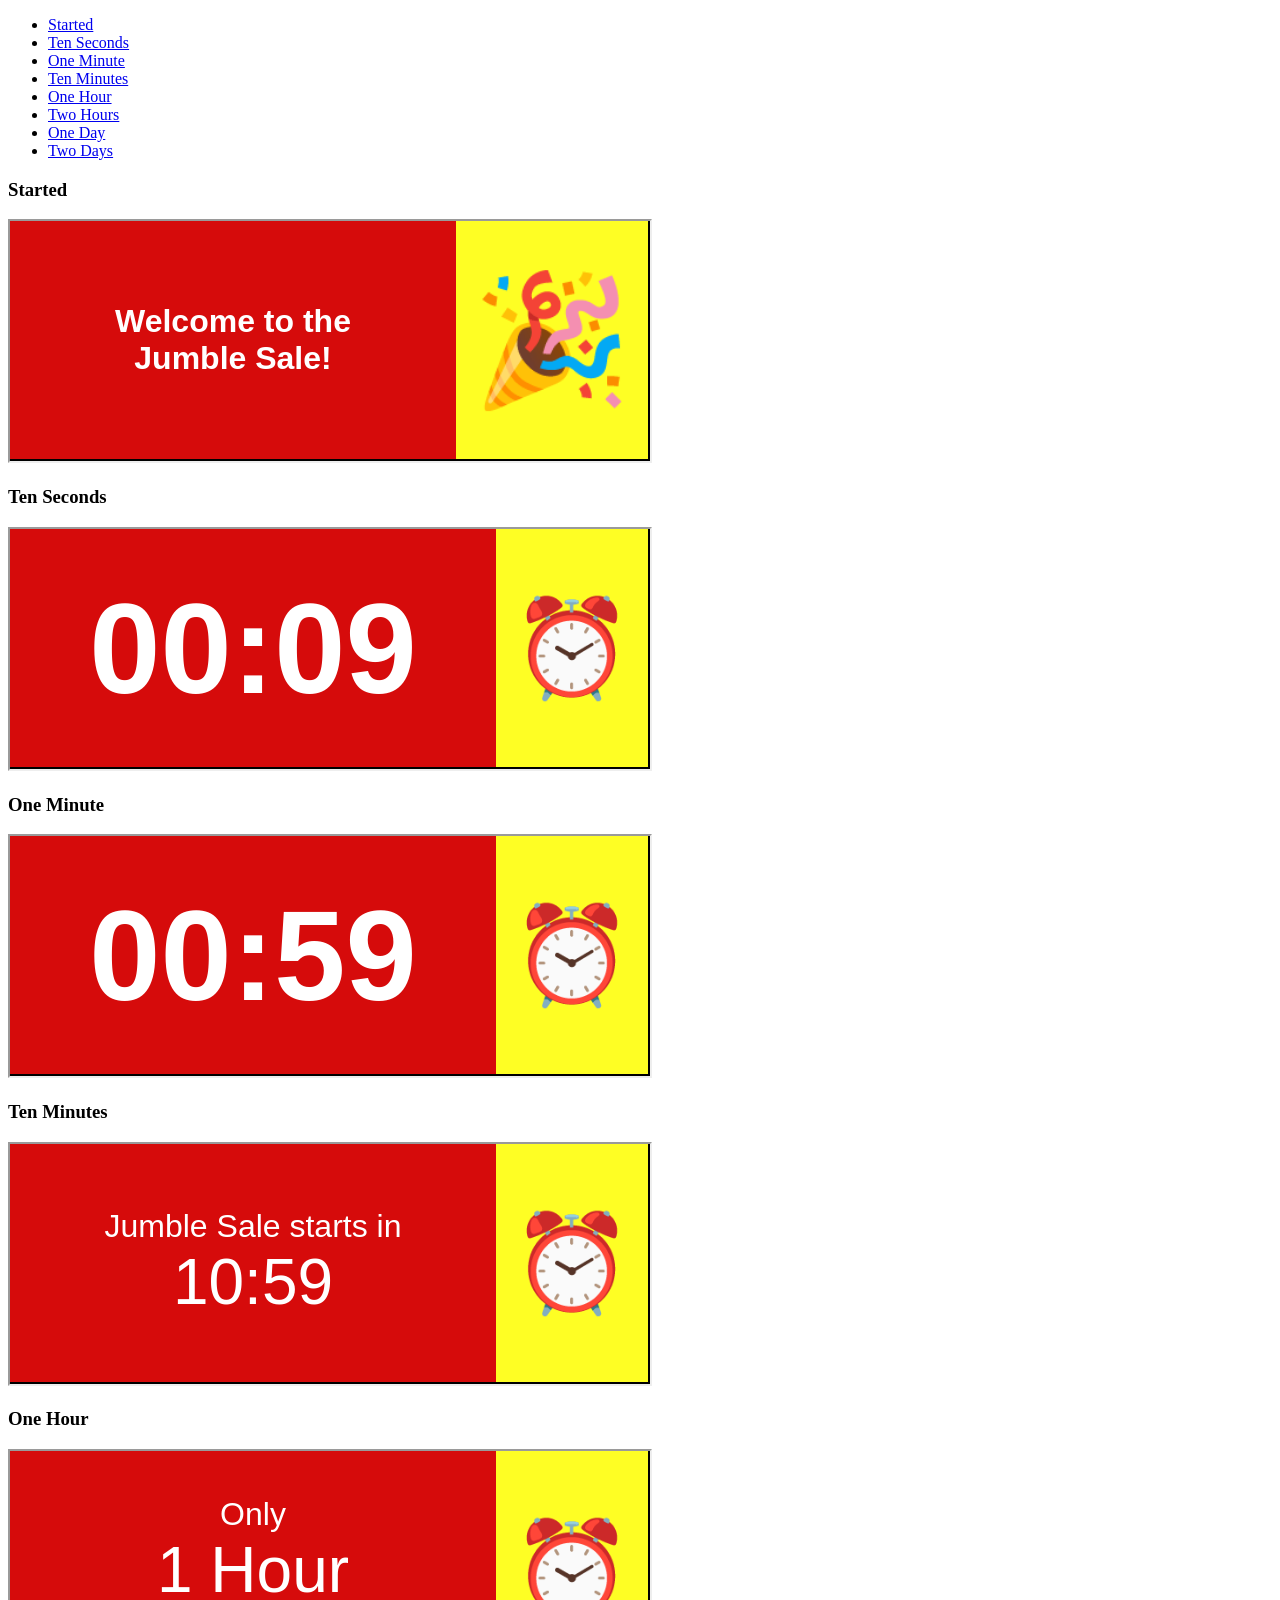
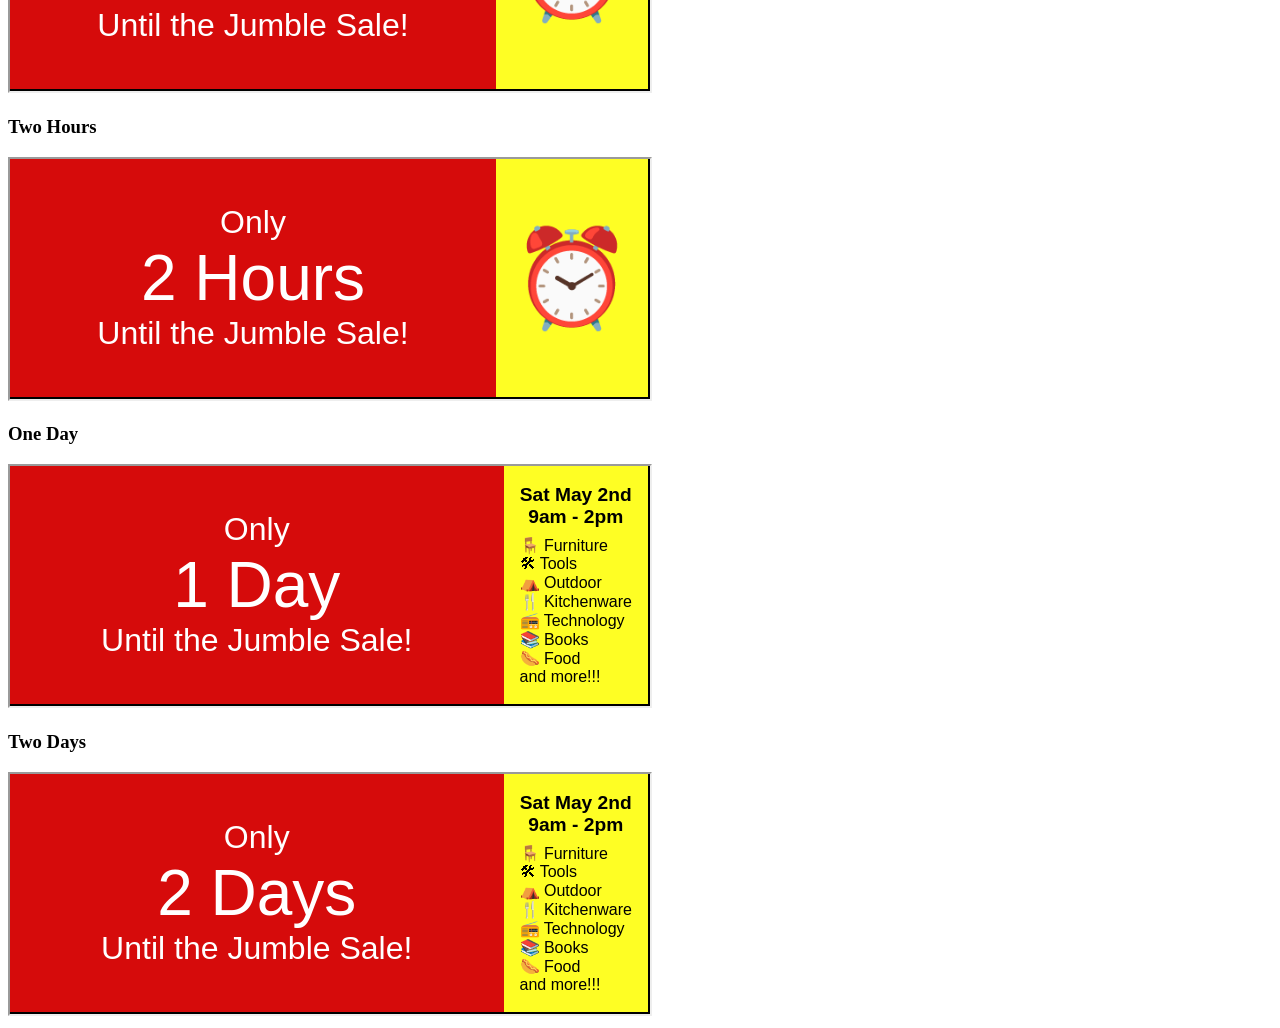
==== docs/index.html @ bb29fb79 "Initial basic countdown timers" ====
<!doctype html>
<html lang="en">
<head>
    <meta charset="UTF-8">
    <meta name="viewport" content="width=device-width, initial-scale=1">
    <title>Upwey CFA Signs</title>
</head>
<body>
</body>
<script>
    (function() {
        const list = document.getElementById('file-list');

        const now = new Date();

        const started = new Date()
        started.setTime(now.getTime() - 1000);
        const startedUrl = `./jumble-sale-countdown.html?date=${started.toISOString()}`;

        const tenSeconds = new Date()
        tenSeconds.setTime(now.getTime() + 1000 * 10);
        const tenSecondsUrl = `./jumble-sale-countdown.html?date=${tenSeconds.toISOString()}`;

        const oneMinute = new Date()
        oneMinute.setTime(now.getTime() + 1000 * 60);
        const oneMinuteUrl = `./jumble-sale-countdown.html?date=${oneMinute.toISOString()}`;

        const tenMinutes = new Date()
        tenMinutes.setTime(now.getTime() + 1000 * 60 * 10);
        const tenMinutesUrl = `./jumble-sale-countdown.html?date=${tenMinutes.toISOString()}`;

        const oneHour = new Date()
        oneHour.setTime(now.getTime() + 1000 * 60 * 60);
        const oneHourUrl = `./jumble-sale-countdown.html?date=${oneHour.toISOString()}`;

        const twoHours = new Date()
        twoHours.setTime(now.getTime() + 1000 * 60 * 60 * 2);
        const twoHoursUrl = `./jumble-sale-countdown.html?date=${twoHours.toISOString()}`;

        const oneDay = new Date()
        oneDay.setTime(now.getTime() + 1000 * 60 * 60 * 24);
        const oneDayUrl = `./jumble-sale-countdown.html?date=${oneDay.toISOString()}`;

        const twoDays = new Date()
        twoDays.setTime(now.getTime() + 1000 * 60 * 60 * 24 * 2);
        const twoDaysUrl = `./jumble-sale-countdown.html?date=${twoDays.toISOString()}`;

        const node = document.createElement('div');
        node.innerHTML = innerHTML = `
            <ul>
                <li><a href="${startedUrl}">Started</a></li>
                <li><a href="${tenSecondsUrl}">Ten Seconds</a></li>
                <li><a href="${oneMinuteUrl}">One Minute</a></li>
                <li><a href="${tenMinutesUrl}">Ten Minutes</a></li>
                <li><a href="${oneHourUrl}">One Hour</a></li>
                <li><a href="${twoHoursUrl}">Two Hours</a></li>
                <li><a href="${oneDayUrl}">One Day</a></li>
                <li><a href="${twoDaysUrl}">Two Days</a></li>
            </ul>

            <h3>Started</h3>
            <iframe style="width: 640px; height: 240px" src="${startedUrl}"></iframe>

            <h3>Ten Seconds</h3>
            <iframe style="width: 640px; height: 240px" src="${tenSecondsUrl}"></iframe>

            <h3>One Minute</h3>
            <iframe style="width: 640px; height: 240px" src="${oneMinuteUrl}"></iframe>

            <h3>Ten Minutes</h3>
            <iframe style="width: 640px; height: 240px" src="${tenMinutesUrl}"></iframe>

            <h3>One Hour</h3>
            <iframe style="width: 640px; height: 240px" src="${oneHourUrl}"></iframe>

            <h3>Two Hours</h3>
            <iframe style="width: 640px; height: 240px" src="${twoHoursUrl}"></iframe>

            <h3>One Day</h3>
            <iframe style="width: 640px; height: 240px" src="${oneDayUrl}"></iframe>

            <h3>Two Days</h3>
            <iframe style="width: 640px; height: 240px" src="${twoDaysUrl}"></iframe>
        `;

        document.querySelector('body').appendChild(node);
    })();
</script>
</html>
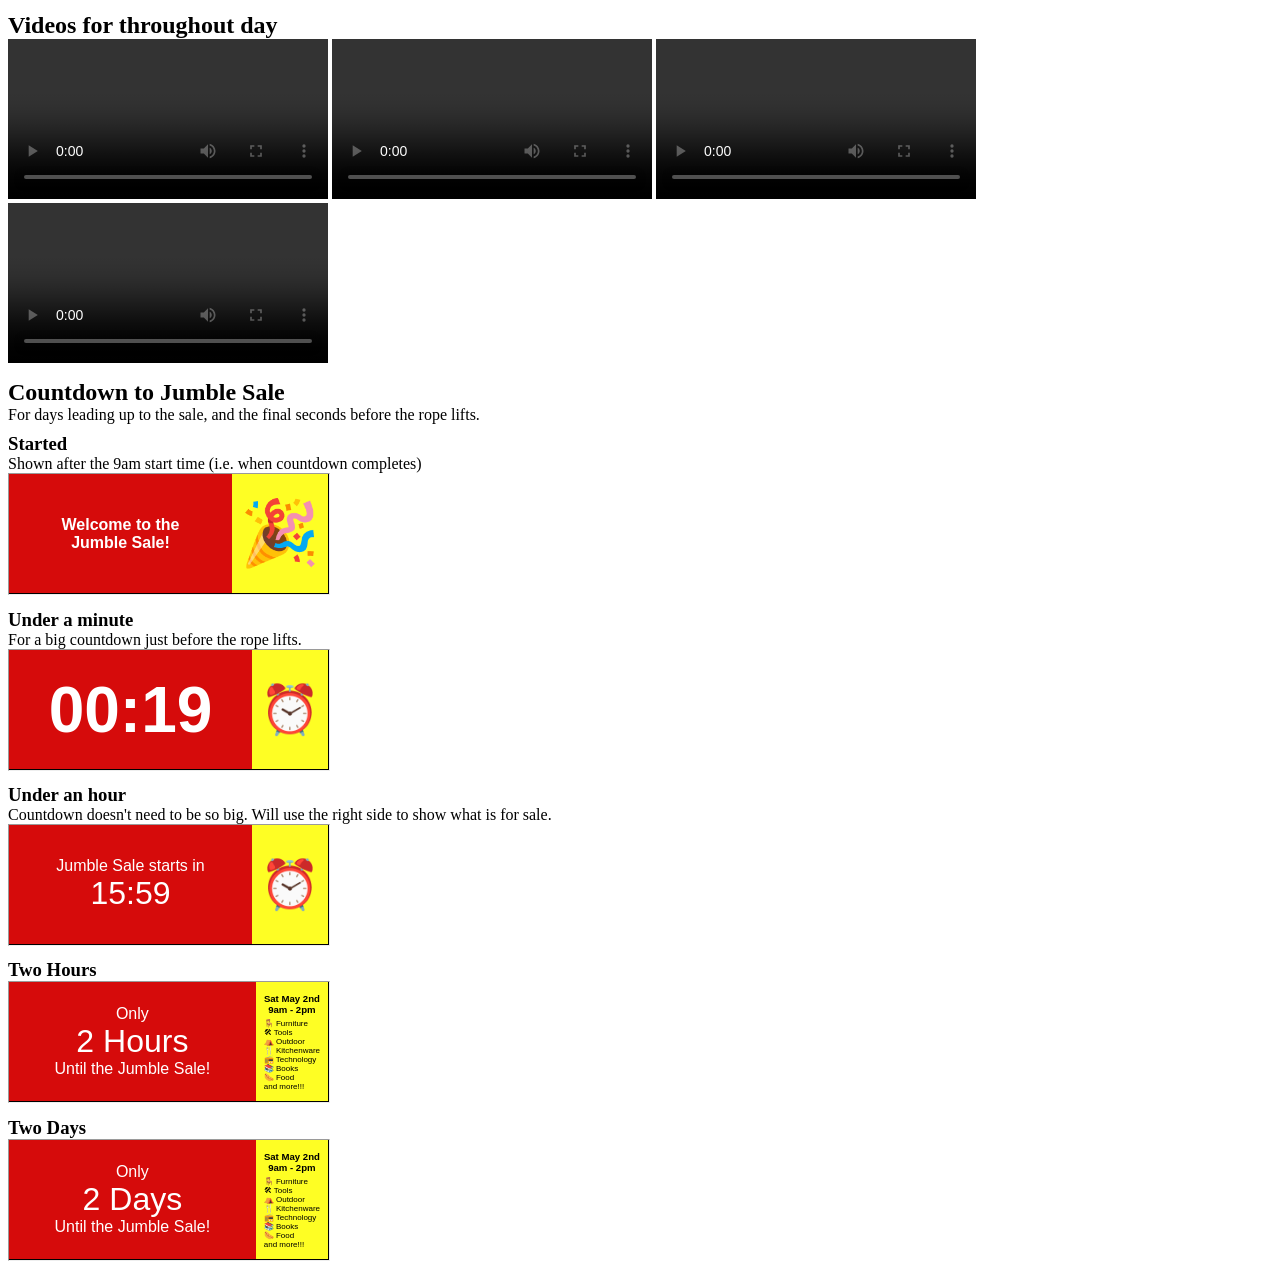
==== commit 01d77263: "Add videos and also make the top level preview more useful" ====
--- a/docs/index.html
+++ b/docs/index.html
@@ -4,8 +4,32 @@
     <meta charset="UTF-8">
     <meta name="viewport" content="width=device-width, initial-scale=1">
     <title>Upwey CFA Signs</title>
+    <style>
+        iframe {
+            zoom: 0.5;
+        }
+
+        h1, h2, h3 {
+            margin: 0.5em 0 0 0;
+        }
+
+        p {
+            margin: 0;
+        }
+    </style>
 </head>
 <body>
+    <h2>Videos for throughout day</h2>
+    <div id="videos">
+        <video src="./videos/thank-you.mp4" controls width="320"></video>
+        <video src="./videos/technology.mp4" controls width="320"></video>
+        <video src="./videos/firewood.mp4" controls width="320"></video>
+        <video src="./videos/delivery.mp4" controls width="320"></video>
+    </div>
+
+    <h2>Countdown to Jumble Sale</h2>
+    <p>For days leading up to the sale, and the final seconds before the rope lifts.</p>
+    <div id="countdown"></div>
 </body>
 <script>
     (function() {
@@ -21,12 +45,12 @@
         tenSeconds.setTime(now.getTime() + 1000 * 10);
         const tenSecondsUrl = `./jumble-sale-countdown.html?date=${tenSeconds.toISOString()}`;
 
-        const oneMinute = new Date()
-        oneMinute.setTime(now.getTime() + 1000 * 60);
-        const oneMinuteUrl = `./jumble-sale-countdown.html?date=${oneMinute.toISOString()}`;
+        const twentySeconds = new Date()
+        twentySeconds.setTime(now.getTime() + 1000 * 20);
+        const twentySecondsUrl = `./jumble-sale-countdown.html?date=${twentySeconds.toISOString()}`;
 
         const tenMinutes = new Date()
-        tenMinutes.setTime(now.getTime() + 1000 * 60 * 10);
+        tenMinutes.setTime(now.getTime() + 1000 * 60 * 15);
         const tenMinutesUrl = `./jumble-sale-countdown.html?date=${tenMinutes.toISOString()}`;
 
         const oneHour = new Date()
@@ -47,37 +71,20 @@
 
         const node = document.createElement('div');
         node.innerHTML = innerHTML = `
-            <ul>
-                <li><a href="${startedUrl}">Started</a></li>
-                <li><a href="${tenSecondsUrl}">Ten Seconds</a></li>
-                <li><a href="${oneMinuteUrl}">One Minute</a></li>
-                <li><a href="${tenMinutesUrl}">Ten Minutes</a></li>
-                <li><a href="${oneHourUrl}">One Hour</a></li>
-                <li><a href="${twoHoursUrl}">Two Hours</a></li>
-                <li><a href="${oneDayUrl}">One Day</a></li>
-                <li><a href="${twoDaysUrl}">Two Days</a></li>
-            </ul>
+            <h3>Started</h3>
+            <p>Shown after the 9am start time (i.e. when countdown completes)</p>
+            <iframe style="width: 640px; height: 240px" src="${startedUrl}" style="zoom: 0.5"></iframe>
 
-            <h3>Started</h3>
-            <iframe style="width: 640px; height: 240px" src="${startedUrl}"></iframe>
+            <h3>Under a minute</h3>
+            <p>For a big countdown just before the rope lifts.</p>
+            <iframe style="width: 640px; height: 240px" src="${twentySecondsUrl}"></iframe>
 
-            <h3>Ten Seconds</h3>
-            <iframe style="width: 640px; height: 240px" src="${tenSecondsUrl}"></iframe>
-
-            <h3>One Minute</h3>
-            <iframe style="width: 640px; height: 240px" src="${oneMinuteUrl}"></iframe>
-
-            <h3>Ten Minutes</h3>
+            <h3>Under an hour</h3>
+            <p>Countdown doesn't need to be so big. Will use the right side to show what is for sale.</p>
             <iframe style="width: 640px; height: 240px" src="${tenMinutesUrl}"></iframe>
-
-            <h3>One Hour</h3>
-            <iframe style="width: 640px; height: 240px" src="${oneHourUrl}"></iframe>
 
             <h3>Two Hours</h3>
             <iframe style="width: 640px; height: 240px" src="${twoHoursUrl}"></iframe>
-
-            <h3>One Day</h3>
-            <iframe style="width: 640px; height: 240px" src="${oneDayUrl}"></iframe>
 
             <h3>Two Days</h3>
             <iframe style="width: 640px; height: 240px" src="${twoDaysUrl}"></iframe>
@@ -86,4 +93,4 @@
         document.querySelector('body').appendChild(node);
     })();
 </script>
-</html>+</html>
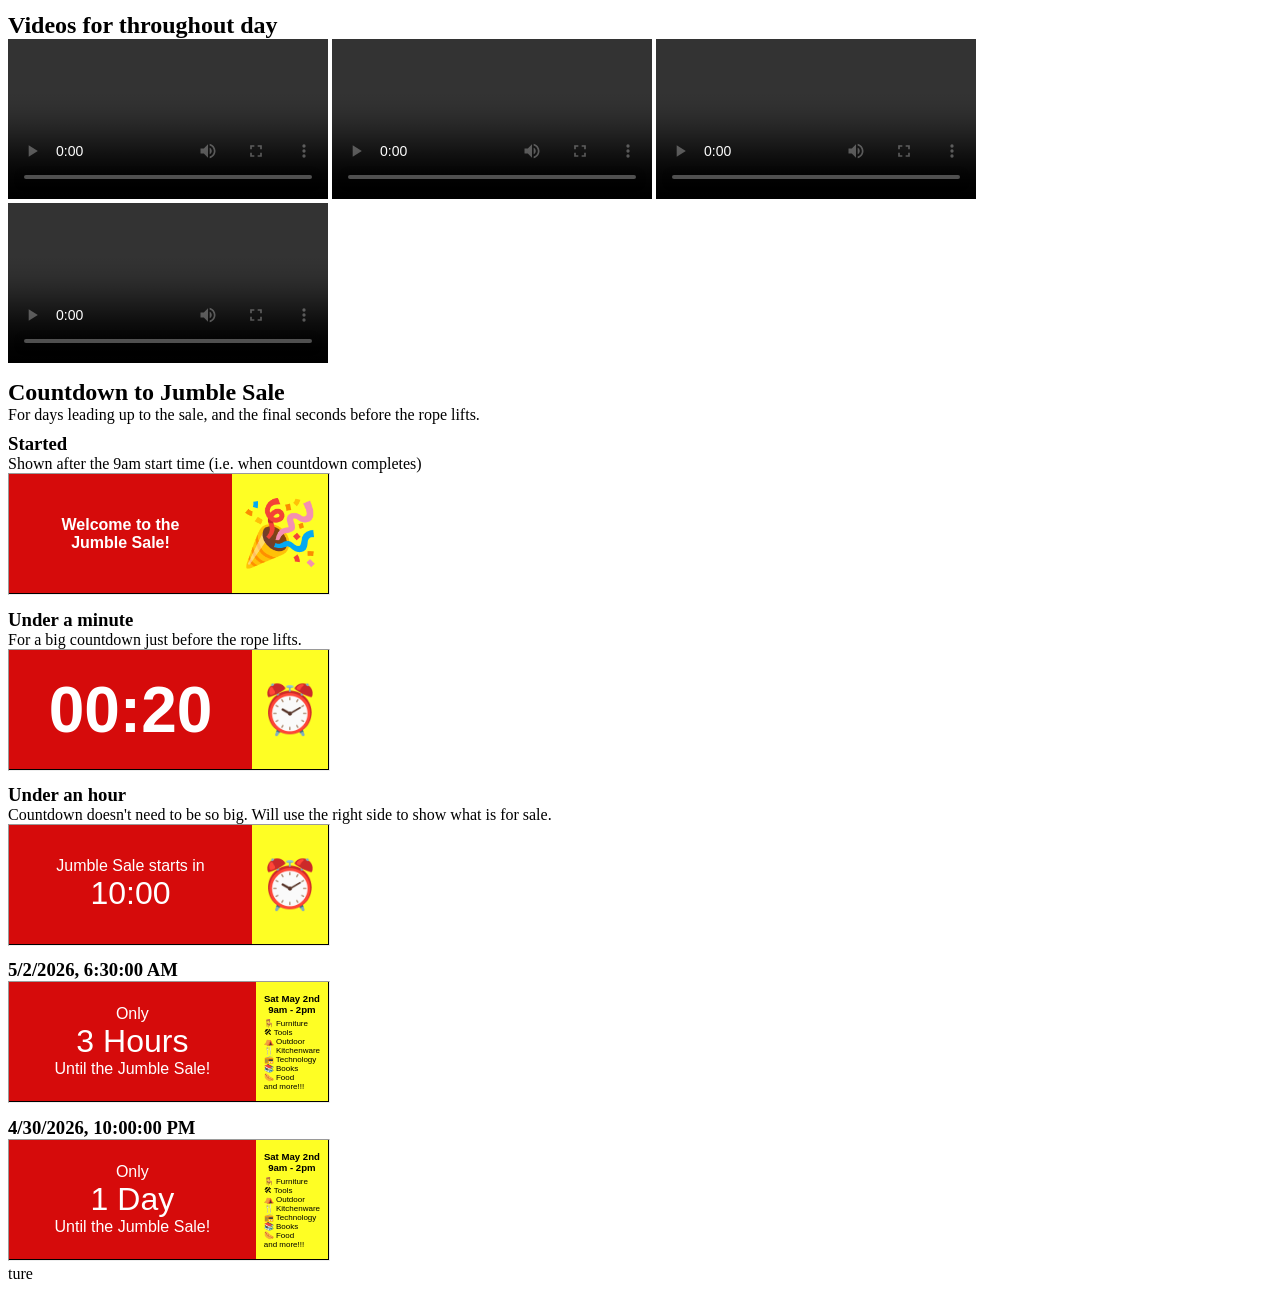
==== commit db88cc51: "Correct day calculation. Only increment at midnight. Not just 24hrs * X, but rather the 'day of the " ====
--- a/docs/index.html
+++ b/docs/index.html
@@ -17,6 +17,7 @@
             margin: 0;
         }
     </style>
+    <script src="https://moment.github.io/luxon/global/luxon.min.js"></script>
 </head>
 <body>
     <h2>Videos for throughout day</h2>
@@ -33,41 +34,22 @@
 </body>
 <script>
     (function() {
-        const list = document.getElementById('file-list');
+        const date = new Date("2026-05-02 09:00:00");
 
-        const now = new Date();
+        const started = new Date("2026-05-02 09:01:30");
+        const startedUrl = `./jumble-sale-countdown.html?date=${date.toISOString()}&now=${started.toISOString()}`;
 
-        const started = new Date()
-        started.setTime(now.getTime() - 1000);
-        const startedUrl = `./jumble-sale-countdown.html?date=${started.toISOString()}`;
+        const twentySeconds = new Date("2026-05-02 08:59:40")
+        const twentySecondsUrl = `./jumble-sale-countdown.html?date=${date.toISOString()}&now=${twentySeconds.toISOString()}`;
 
-        const tenSeconds = new Date()
-        tenSeconds.setTime(now.getTime() + 1000 * 10);
-        const tenSecondsUrl = `./jumble-sale-countdown.html?date=${tenSeconds.toISOString()}`;
+        const tenMinutes = new Date("2026-05-02 08:50:00")
+        const tenMinutesUrl = `./jumble-sale-countdown.html?date=${date.toISOString()}&now=${tenMinutes.toISOString()}`;
 
-        const twentySeconds = new Date()
-        twentySeconds.setTime(now.getTime() + 1000 * 20);
-        const twentySecondsUrl = `./jumble-sale-countdown.html?date=${twentySeconds.toISOString()}`;
+        const twoHours = new Date("2026-05-02 06:30:00")
+        const twoHoursUrl = `./jumble-sale-countdown.html?date=${date.toISOString()}&now=${twoHours.toISOString()}`;
 
-        const tenMinutes = new Date()
-        tenMinutes.setTime(now.getTime() + 1000 * 60 * 15);
-        const tenMinutesUrl = `./jumble-sale-countdown.html?date=${tenMinutes.toISOString()}`;
-
-        const oneHour = new Date()
-        oneHour.setTime(now.getTime() + 1000 * 60 * 60);
-        const oneHourUrl = `./jumble-sale-countdown.html?date=${oneHour.toISOString()}`;
-
-        const twoHours = new Date()
-        twoHours.setTime(now.getTime() + 1000 * 60 * 60 * 2);
-        const twoHoursUrl = `./jumble-sale-countdown.html?date=${twoHours.toISOString()}`;
-
-        const oneDay = new Date()
-        oneDay.setTime(now.getTime() + 1000 * 60 * 60 * 24);
-        const oneDayUrl = `./jumble-sale-countdown.html?date=${oneDay.toISOString()}`;
-
-        const twoDays = new Date()
-        twoDays.setTime(now.getTime() + 1000 * 60 * 60 * 24 * 2);
-        const twoDaysUrl = `./jumble-sale-countdown.html?date=${twoDays.toISOString()}`;
+        const twoDays = new Date("2026-04-30 22:00:00")
+        const twoDaysUrl = `./jumble-sale-countdown.html?date=${date.toISOString()}&now=${twoDays.toISOString()}`;
 
         const node = document.createElement('div');
         node.innerHTML = innerHTML = `
@@ -83,10 +65,10 @@
             <p>Countdown doesn't need to be so big. Will use the right side to show what is for sale.</p>
             <iframe style="width: 640px; height: 240px" src="${tenMinutesUrl}"></iframe>
 
-            <h3>Two Hours</h3>
+            <h3>${twoHours.toLocaleString()}</h3>
             <iframe style="width: 640px; height: 240px" src="${twoHoursUrl}"></iframe>
 
-            <h3>Two Days</h3>
+            <h3>${twoDays.toLocaleString()}</h3>
             <iframe style="width: 640px; height: 240px" src="${twoDaysUrl}"></iframe>
         `;
 
@@ -94,3 +76,4 @@
     })();
 </script>
 </html>
+ture
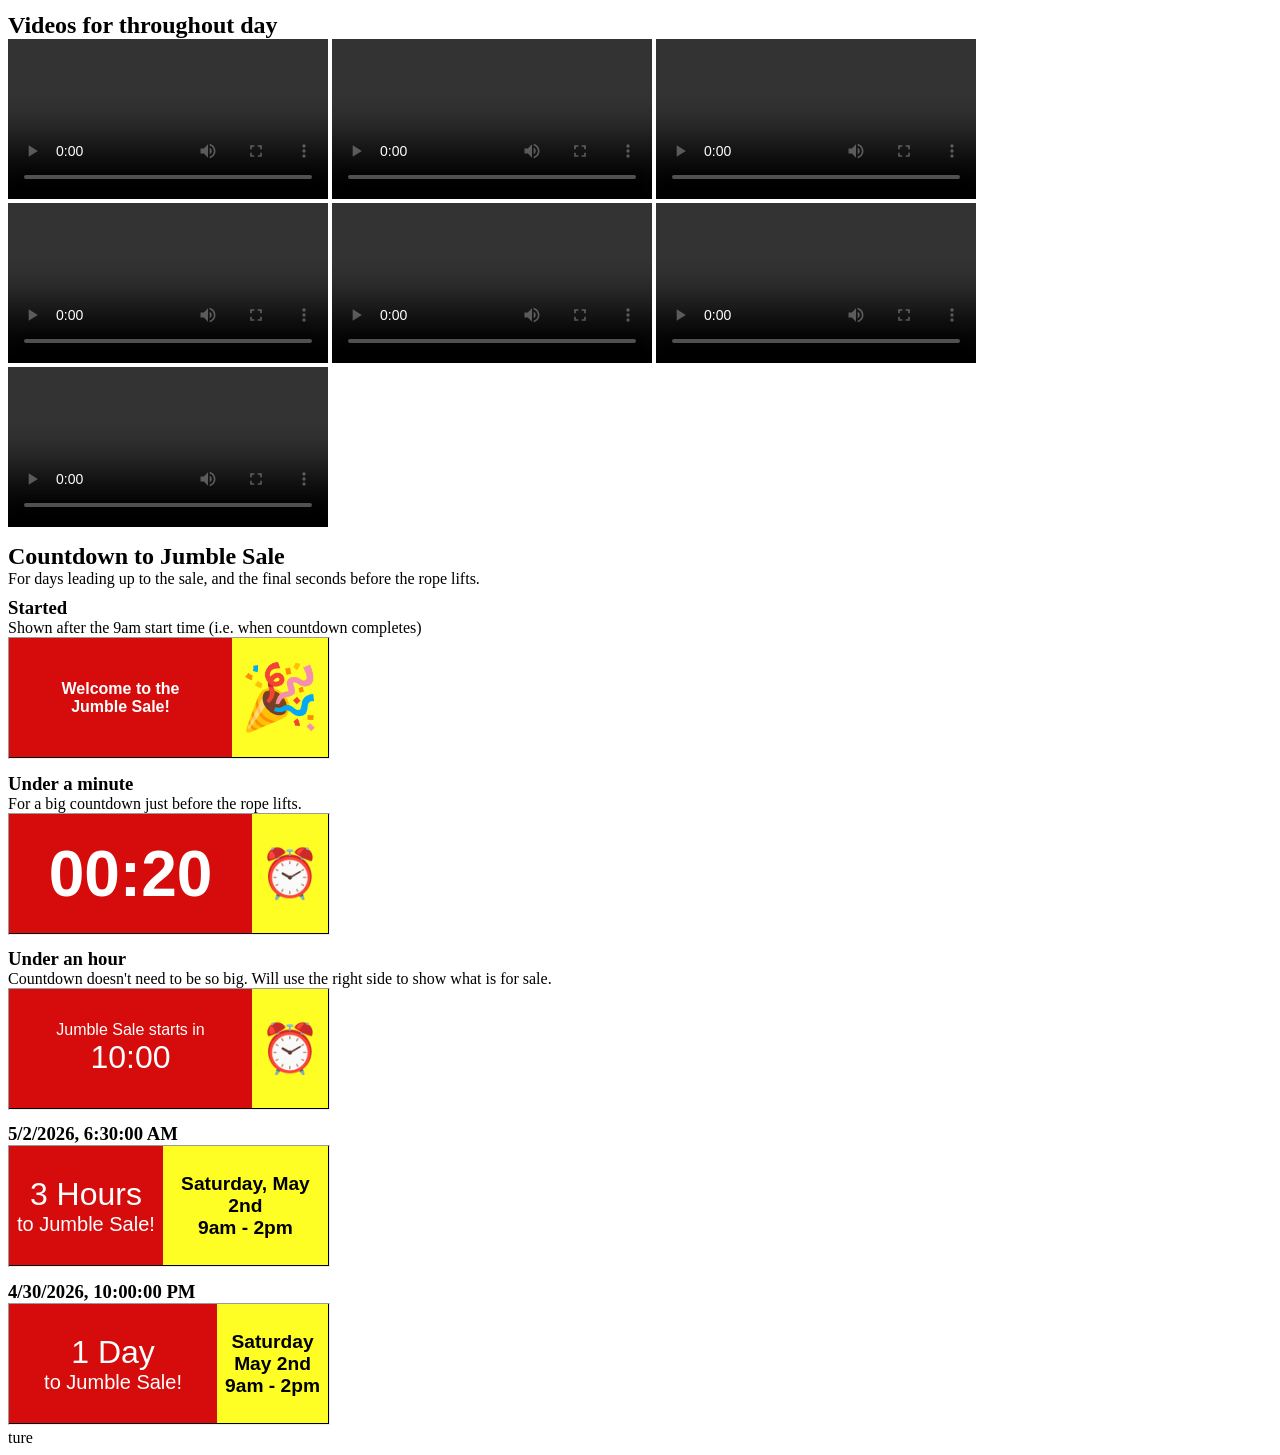
==== commit 9f6c4e82: "Added latest videos for preview" ====
--- a/docs/index.html
+++ b/docs/index.html
@@ -22,10 +22,13 @@
 <body>
     <h2>Videos for throughout day</h2>
     <div id="videos">
+        <video src="./videos/delivery.mp4" controls width="320"></video>
+        <video src="./videos/firewood.mp4" controls width="320"></video>
+        <video src="./videos/bus-stop.mp4" controls width="320"></video>
+        <video src="./videos/hungry.mp4" controls width="320"></video>
         <video src="./videos/thank-you.mp4" controls width="320"></video>
+        <video src="./videos/books.mp4" controls width="320"></video>
         <video src="./videos/technology.mp4" controls width="320"></video>
-        <video src="./videos/firewood.mp4" controls width="320"></video>
-        <video src="./videos/delivery.mp4" controls width="320"></video>
     </div>
 
     <h2>Countdown to Jumble Sale</h2>
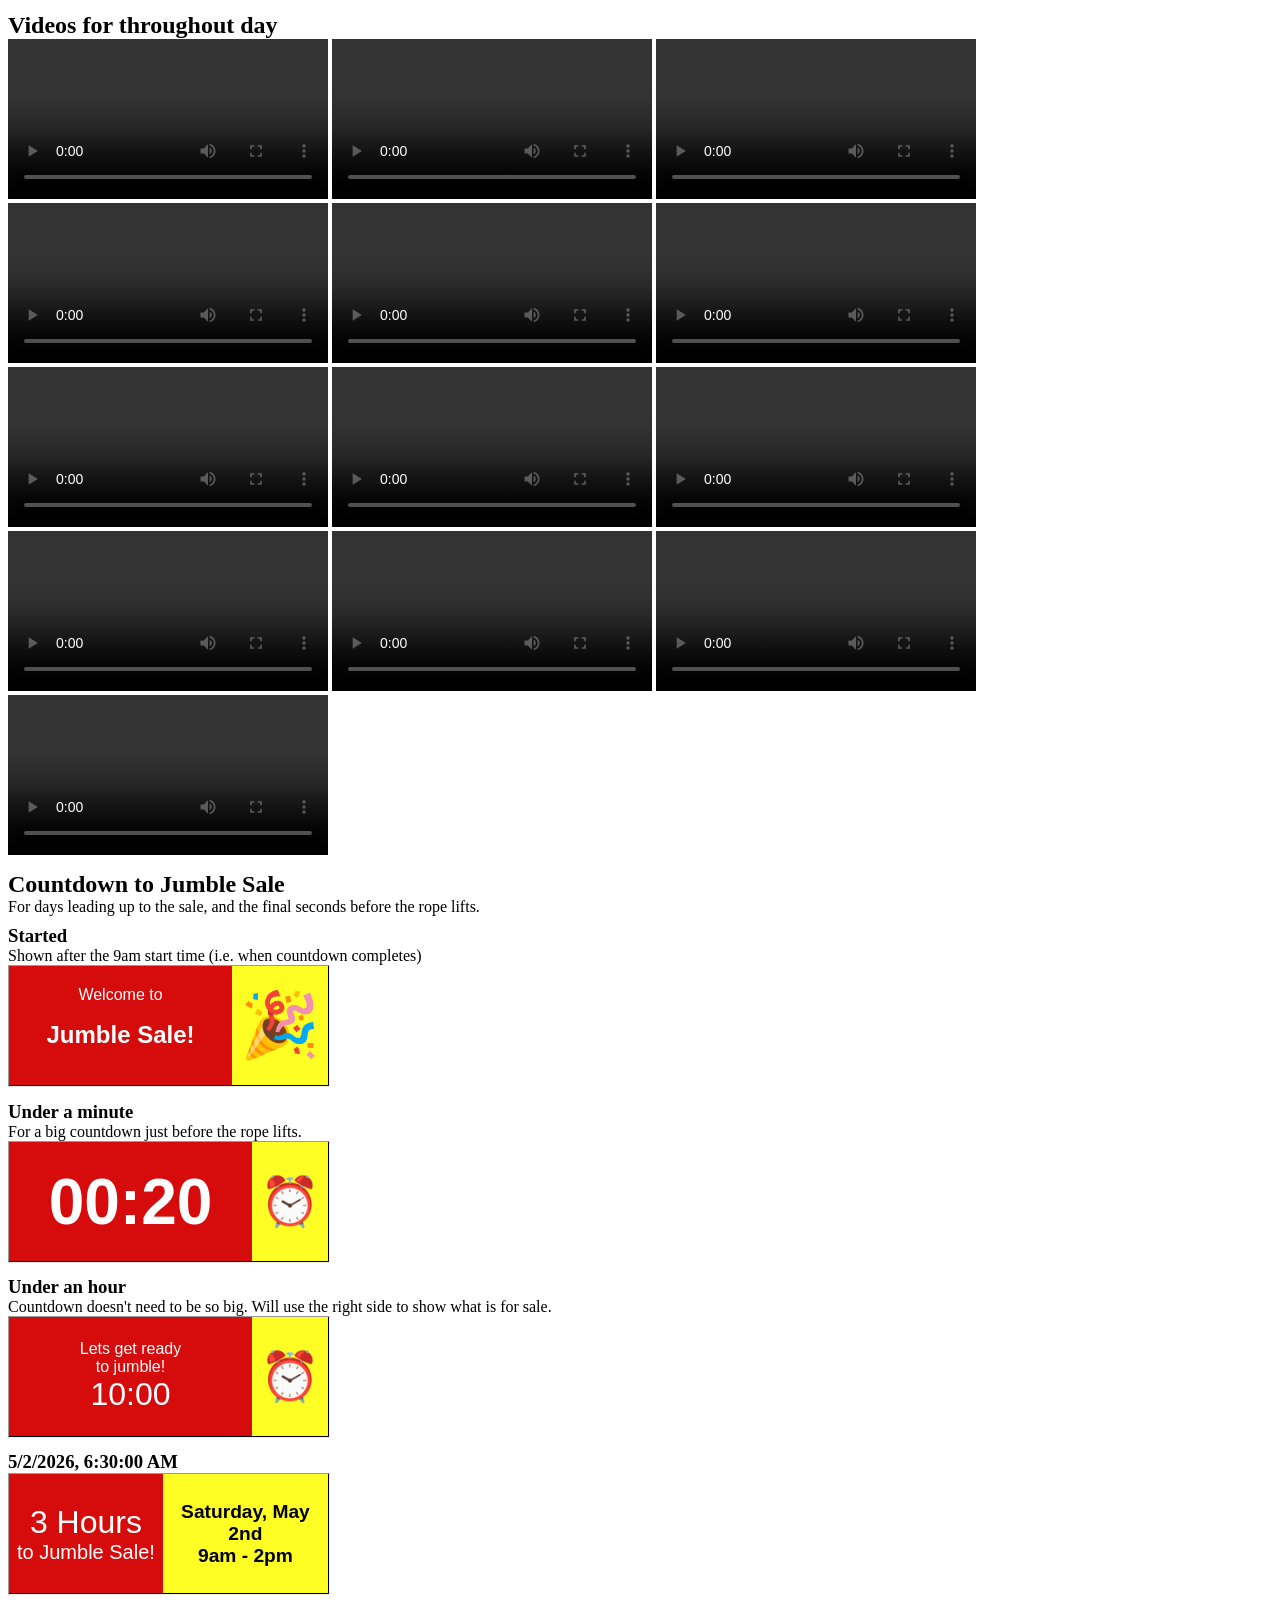
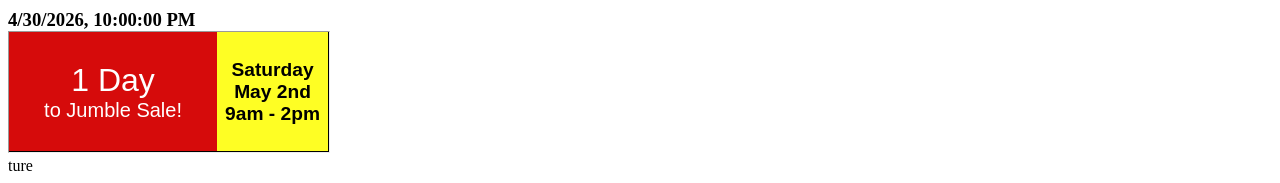
==== commit 7eb31771: "Tweaks and more videos" ====
--- a/docs/index.html
+++ b/docs/index.html
@@ -25,10 +25,16 @@
         <video src="./videos/delivery.mp4" controls width="320"></video>
         <video src="./videos/firewood.mp4" controls width="320"></video>
         <video src="./videos/bus-stop.mp4" controls width="320"></video>
+        <video src="./videos/bus-stop.brief.mp4" controls width="320"></video>
         <video src="./videos/hungry.mp4" controls width="320"></video>
         <video src="./videos/thank-you.mp4" controls width="320"></video>
         <video src="./videos/books.mp4" controls width="320"></video>
         <video src="./videos/technology.mp4" controls width="320"></video>
+        <video src="./videos/everything-must-go.mp4" controls width="320"></video>
+        <video src="./videos/tools.mp4" controls width="320"></video>
+        <video src="./videos/toys.mp4" controls width="320"></video>
+        <video src="./videos/bric-a-brac.mp4" controls width="320"></video>
+        <video src="./videos/sponsors.mp4" controls width="320"></video>
     </div>
 
     <h2>Countdown to Jumble Sale</h2>
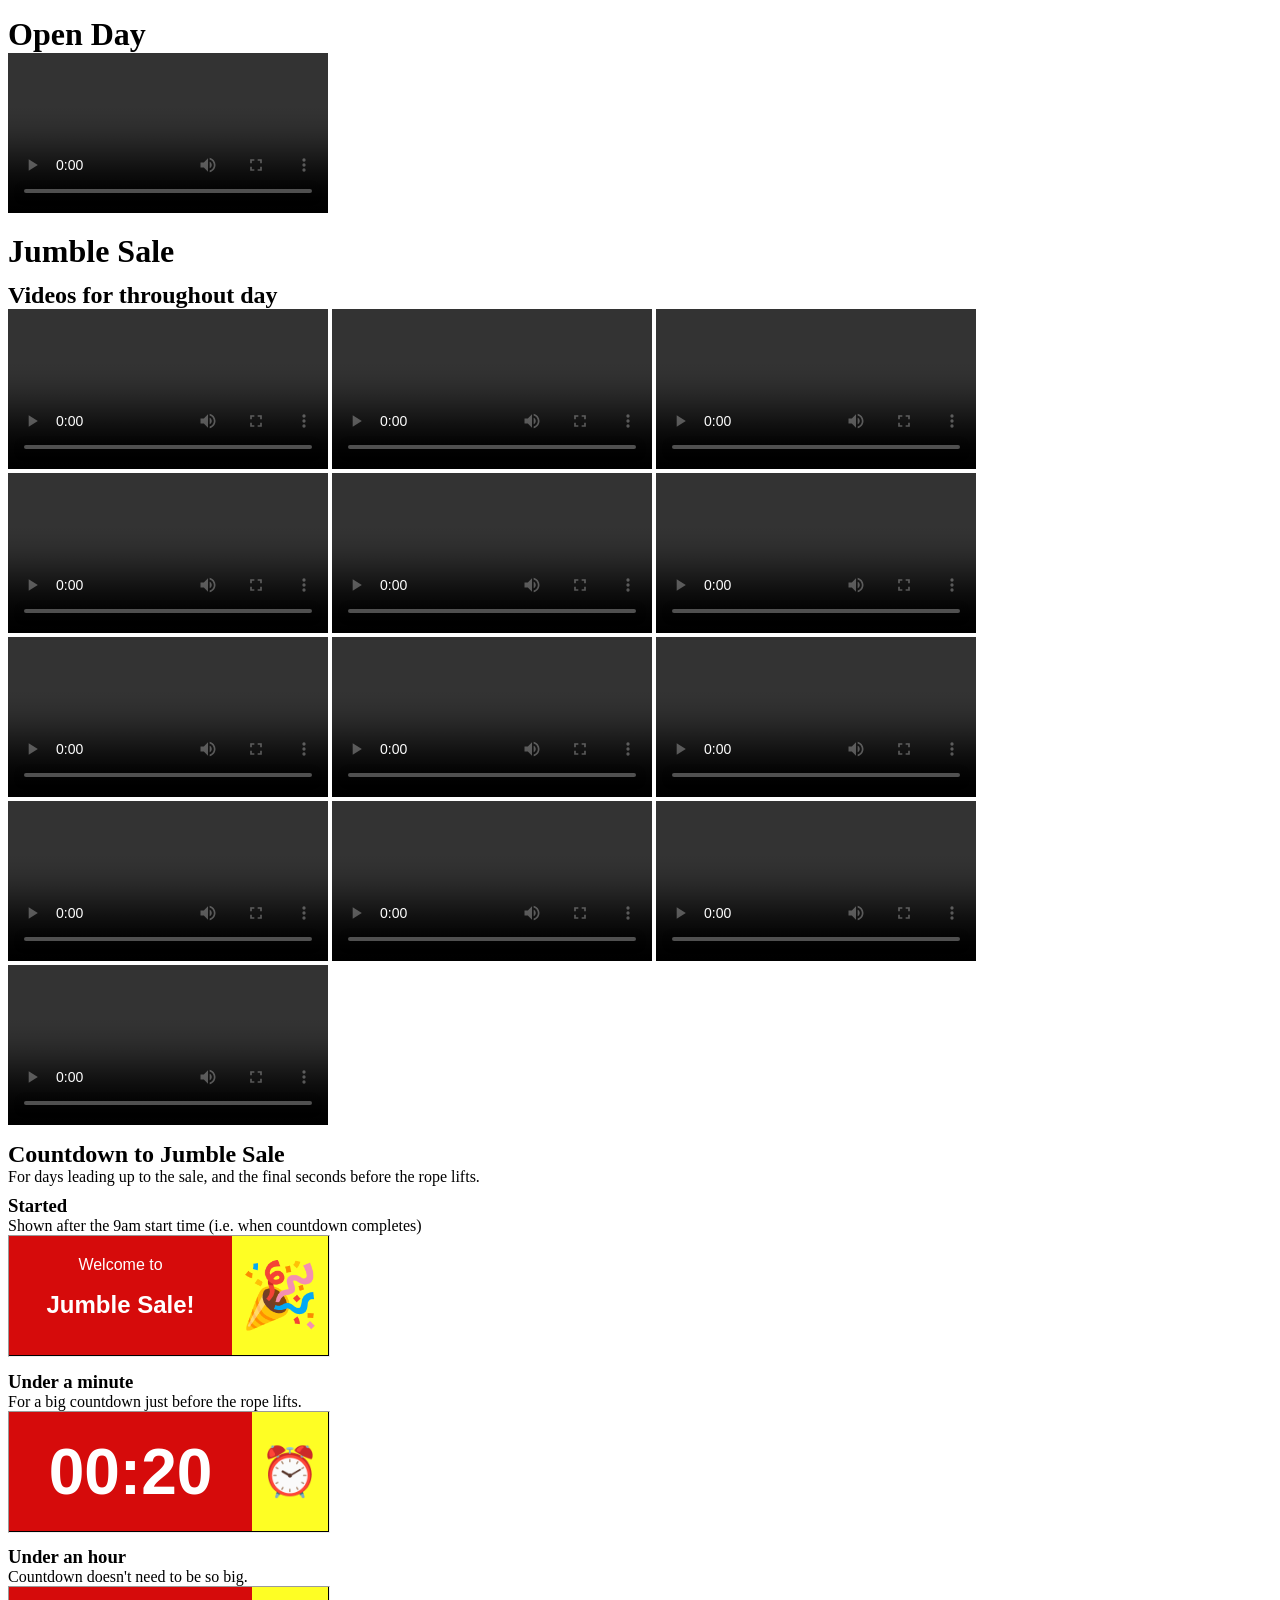
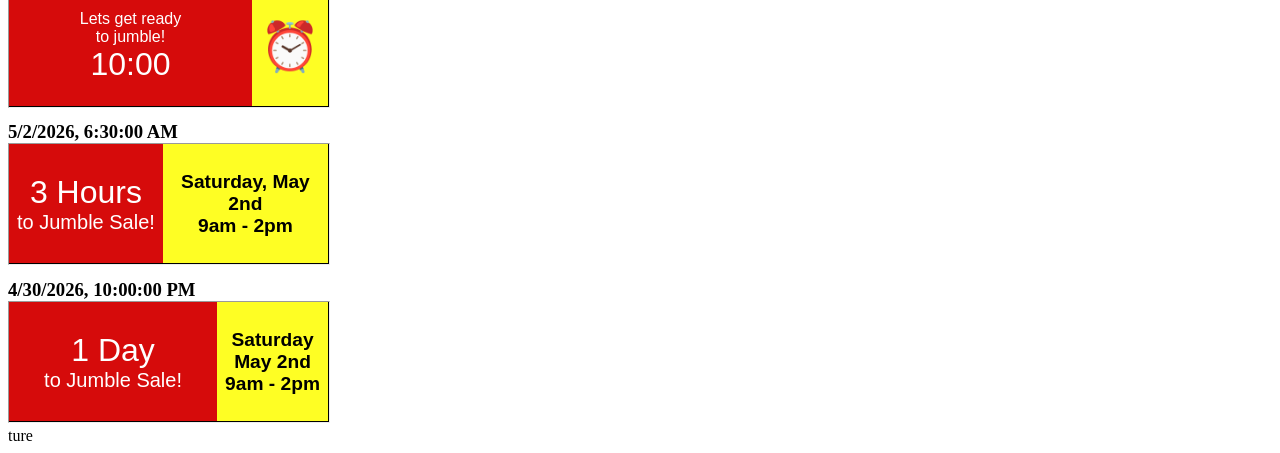
==== commit ccf60a13: "Add initial open-day suggestion for 2026" ====
--- a/docs/index.html
+++ b/docs/index.html
@@ -20,6 +20,12 @@
     <script src="https://moment.github.io/luxon/global/luxon.min.js"></script>
 </head>
 <body>
+    <h1>Open Day</h1>
+    <div>
+        <video src="./videos/open-day.mp4" controls width="320"></video>
+    </div>
+
+    <h1>Jumble Sale</h1>
     <h2>Videos for throughout day</h2>
     <div id="videos">
         <video src="./videos/delivery.mp4" controls width="320"></video>
@@ -71,7 +77,7 @@
             <iframe style="width: 640px; height: 240px" src="${twentySecondsUrl}"></iframe>
 
             <h3>Under an hour</h3>
-            <p>Countdown doesn't need to be so big. Will use the right side to show what is for sale.</p>
+            <p>Countdown doesn't need to be so big.</p>
             <iframe style="width: 640px; height: 240px" src="${tenMinutesUrl}"></iframe>
 
             <h3>${twoHours.toLocaleString()}</h3>
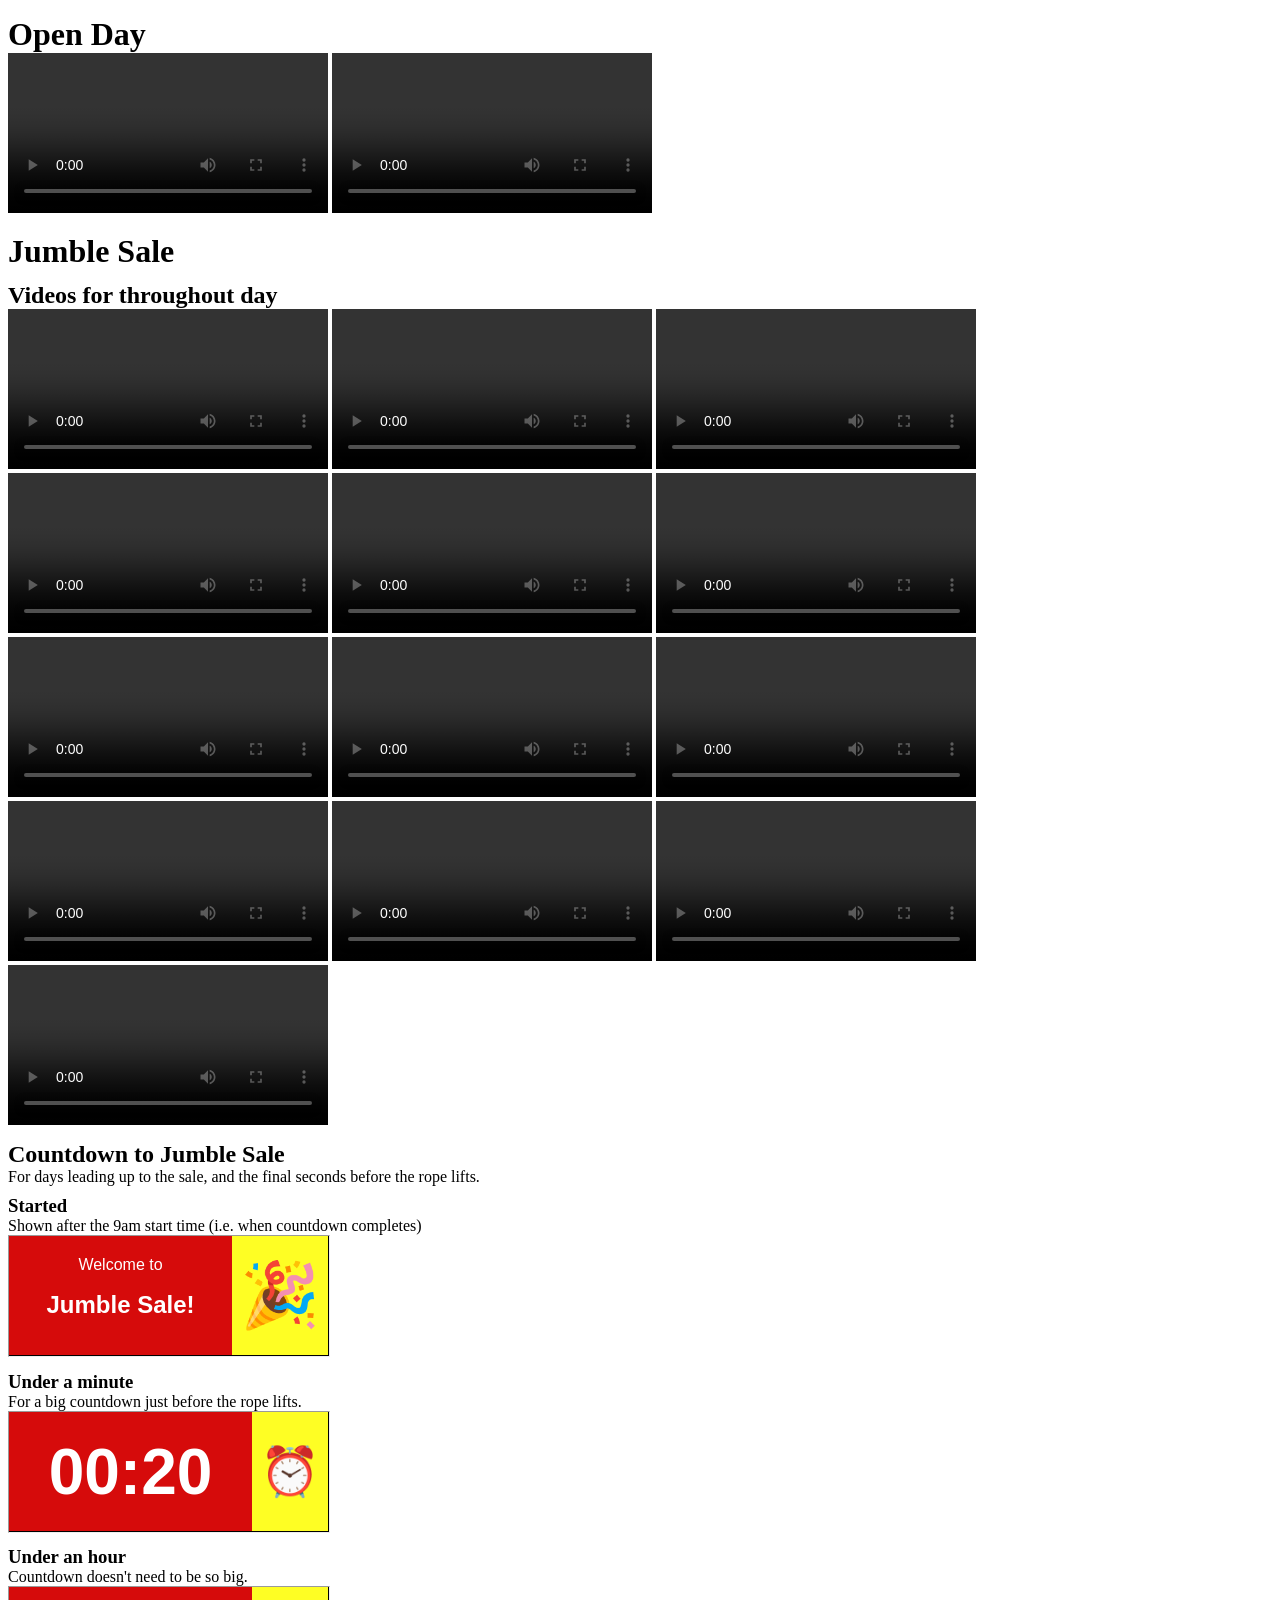
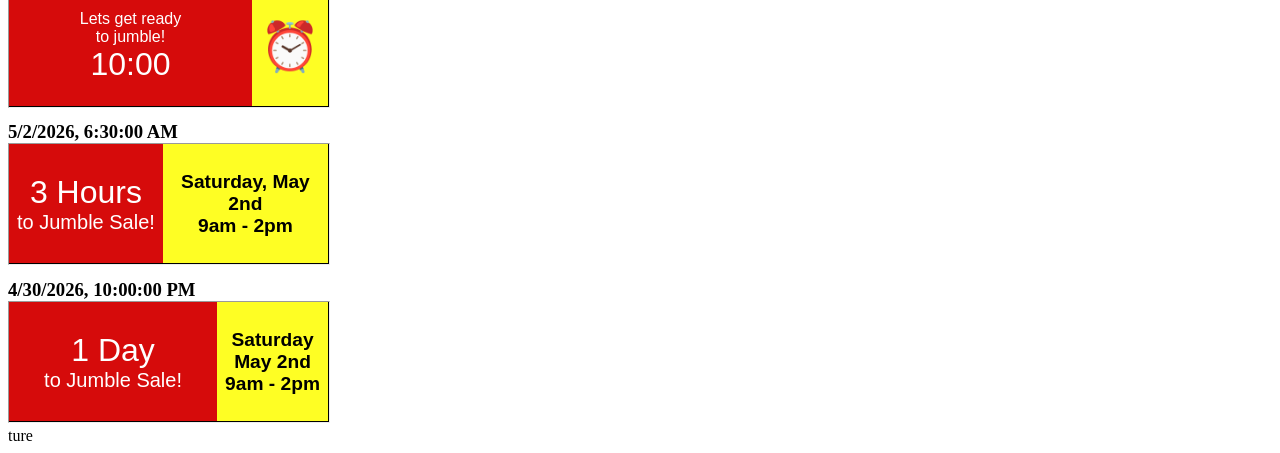
==== commit 46b61834: "Add community bushfire info session (2026 specific)" ====
--- a/docs/index.html
+++ b/docs/index.html
@@ -23,6 +23,7 @@
     <h1>Open Day</h1>
     <div>
         <video src="./videos/open-day.mp4" controls width="320"></video>
+        <video src="./videos/community-information-session.mp4" controls width="320"></video>
     </div>
 
     <h1>Jumble Sale</h1>
@@ -91,4 +92,4 @@
     })();
 </script>
 </html>
-ture+ture
